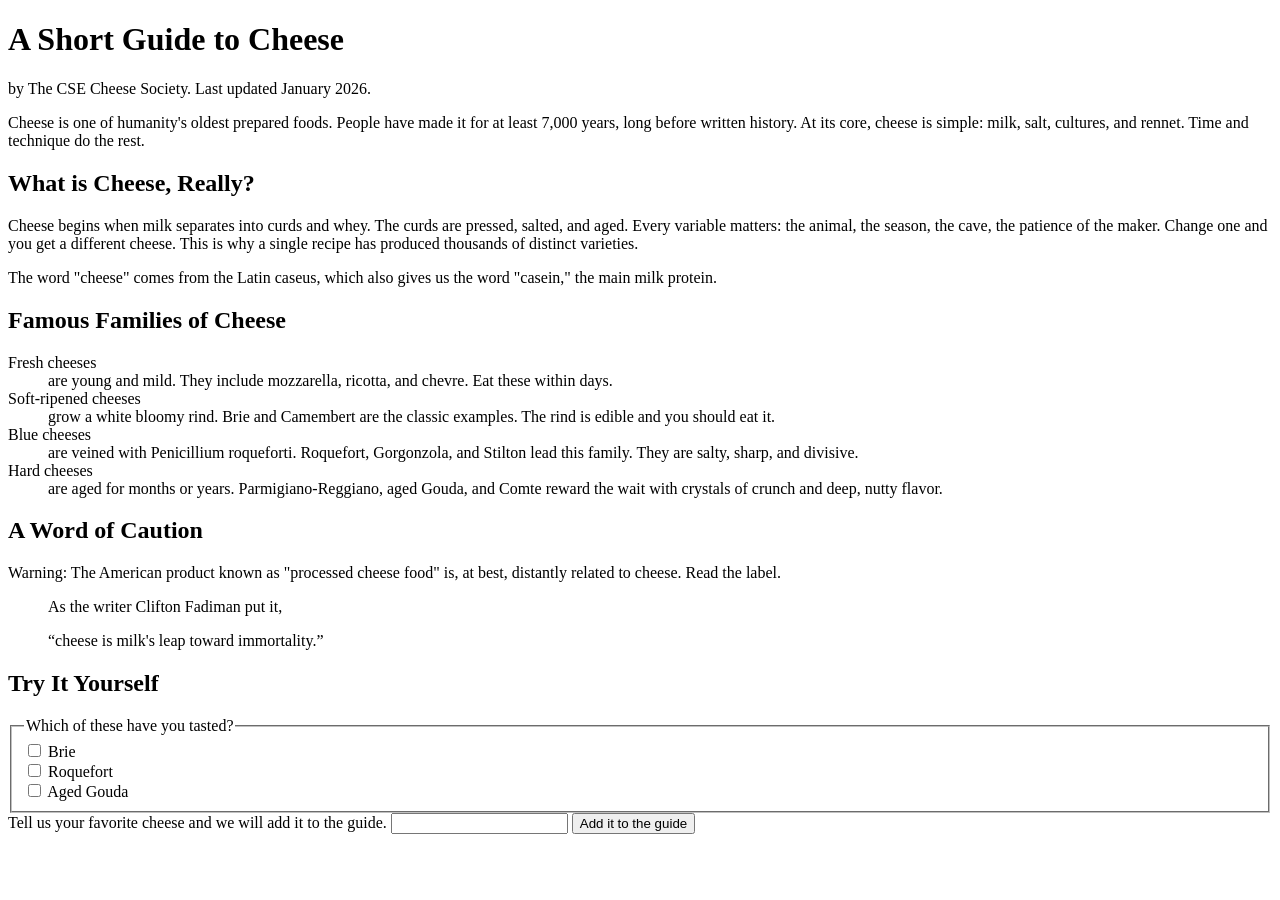
==== guide/index.html @ d3059bc7 "Did part of the work for this assignment" ====
<!DOCTYPE html>
<html lang="en">
<head>
  <meta charset="utf-8">
  <meta name="viewport" content="width=device-width, initial-scale=1">
  <title>A Short Guide to Cheese</title>
  <link rel="stylesheet" href="styles/vars.css">
  <link rel="stylesheet" href="styles/global.css">
  <!--
    NORMAL FLOW
    With no layout CSS at all, block boxes (h1, p, section…) stack top to
    bottom and fill the available width, while inline boxes (strong, em, a…)
    run left to right inside lines of text.
    The only real layout rules here build the classic centered reading
    column: max-width plus margin-inline: auto on the article.
  -->
  <style>
    body {
      padding: var(--space-3);
    }

    section {
      p {
        padding: var(--space-2);
        border: var(--border);
        background: var(--panel);
      }

      strong,
      em {
        background: var(--paper);
        outline: var(--border-width) var(--border-style) var(--accent);
      }
    }

    article {
      max-width: var(--measure);
      margin-inline: auto;
      padding: var(--space-2) var(--space-3);
      border-inline-start: var(--rule);
      background: var(--panel);
    }

  </style>

</head>
<body>
    <hgroup>
        <h1>A Short Guide to Cheese</h1>
        <p>by The CSE Cheese Society. Last updated <time datetime="2026-01">January 2026.</time></p>
    </hgroup>

    <p>Cheese is one of humanity's oldest prepared foods. People have made it
                for at least 7,000 years, long before written history. At its core,
                cheese is simple: milk, salt, cultures, and rennet. Time and technique
                do the rest.</p>

    <section>
        <h2>What is Cheese, Really?</h2>
        <p>Cheese begins when milk separates into curds and whey. The curds are
                        pressed, salted, and aged. Every variable matters: the animal, the
                        season, the cave, the patience of the maker. Change one and you get a
                        different cheese. This is why a single recipe has produced thousands
                        of distinct varieties.</p>
        <p>The word "cheese" comes from the Latin <span class="latin-word">caseus</span>, which also gives us the
                        word "casein," the main milk protein.</p>
    </section>


    <section>
    <h2>Famous Families of Cheese</h2>

    <dl>
        <dt>Fresh cheeses</dt>
        <dd>
            are young and mild. They include mozzarella, ricotta,
            and chevre. Eat these within days.
        </dd>

        <dt>Soft-ripened cheeses</dt>
        <dd>
            grow a white bloomy rind. Brie and Camembert are
            the classic examples. The rind is edible and you should eat it.
        </dd>

        <dt>Blue cheeses</dt>
        <dd>
            are veined with <span class="latin-word">Penicillium roqueforti</span>. Roquefort,
            Gorgonzola, and Stilton lead this family. They are salty, sharp, and
            divisive.
        </dd>
        
        <dt>Hard cheeses</dt>
        <dd>
            are aged for months or years. Parmigiano-Reggiano,
            aged Gouda, and Comte reward the wait with crystals of crunch and
            deep, nutty flavor.
        </dd>
    </dl>
    </section>

    <!-- Word of Caution -->
    <section>
    <h2>A Word of Caution</h2>
    <p id="caution-statement">Warning: The American product known as "processed cheese food" is,
    at best, distantly related to cheese. Read the label.</p>

    <p></p>
    <blockquote>
        <footer>As the writer Clifton Fadiman put it, </footer>
        <p><q>cheese is milk's leap toward
        immortality.</q></p>
    </blockquote>
    </section>

    <!-- Try it Yourself -->
    <section>
    <h2>Try It Yourself</h2>

    <form>
        <fieldset>
            <legend>
                Which of these have you tasted?
            </legend>

            <div>
                <input type="checkbox" id="brie" name="brie" />
                <label for="brie">Brie</label>
            </div>

            
            <div>
                <input type="checkbox" id="roquefort" name="roquefort" />
                <label for="roquefort">Roquefort</label>
            </div>

            <div>
                <input type="checkbox" id="aged-gouda" name="aged-gouda" />
                <label for="aged-gouda">Aged Gouda</label>
            </div>
        </fieldset>

        <div>
            <label for="fav-cheese">Tell us your favorite cheese and we will add it to the guide. </label>
            <input
                type="text"
                id="fav-cheese"
                name="fav-cheese"/>
            <button type="submit">Add it to the guide</button>
        </div>

    </form>
</section>
</body>
</html>
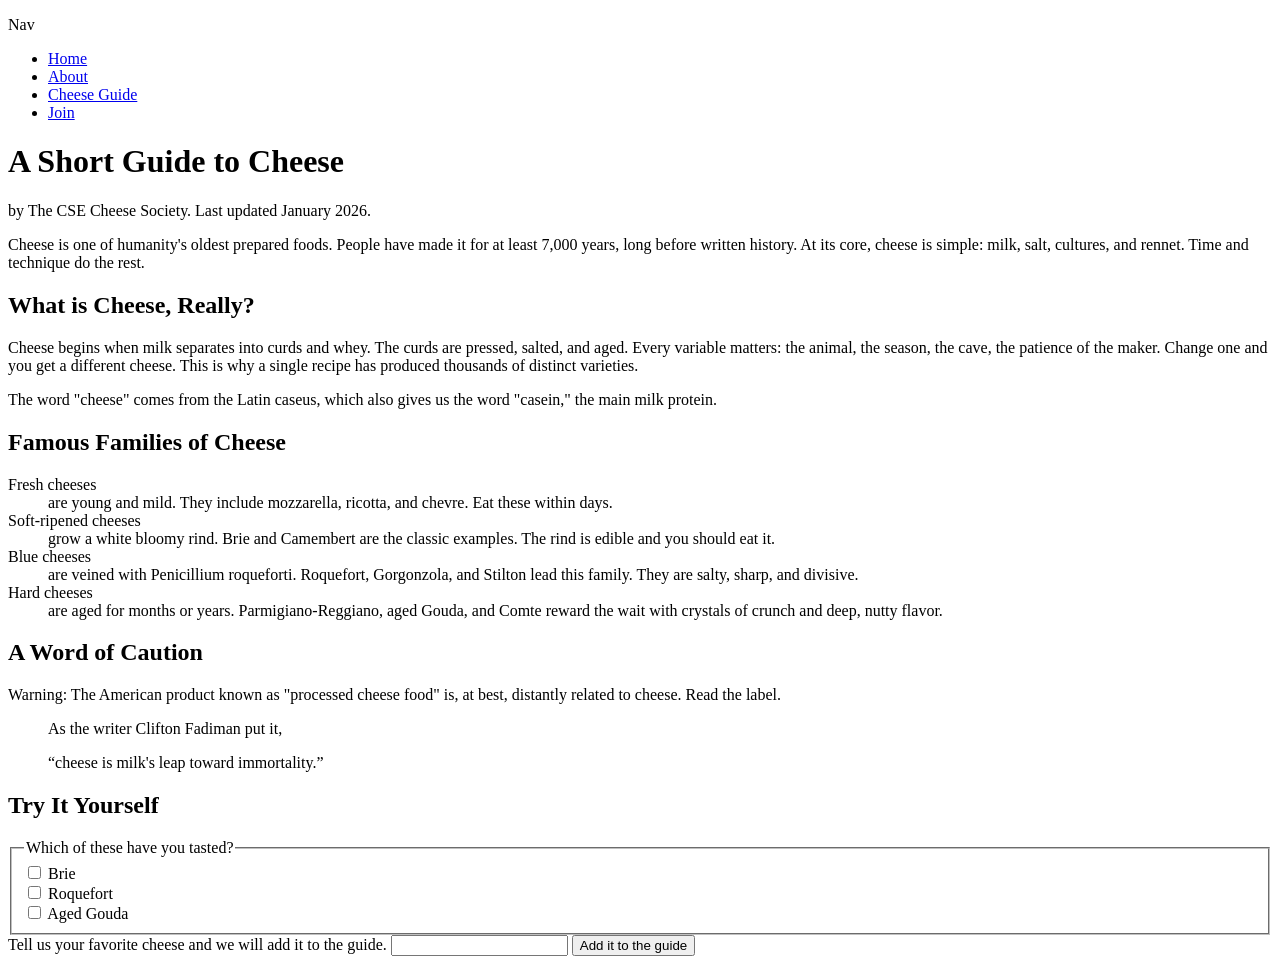
==== commit ebaf1727: "Added nav" ====
--- a/guide/index.html
+++ b/guide/index.html
@@ -3,9 +3,13 @@
 <head>
   <meta charset="utf-8">
   <meta name="viewport" content="width=device-width, initial-scale=1">
+    <meta name="description" content="Cheese Guide" />
+
   <title>A Short Guide to Cheese</title>
-  <link rel="stylesheet" href="styles/vars.css">
+  <link rel="stylesheet" href="styles/tokens.css">
   <link rel="stylesheet" href="styles/global.css">
+<link rel="stylesheet" href="styles/site.css">
+<link rel="stylesheet" href="styles/guide.css">
   <!--
     NORMAL FLOW
     With no layout CSS at all, block boxes (h1, p, section…) stack top to
@@ -14,37 +18,20 @@
     The only real layout rules here build the classic centered reading
     column: max-width plus margin-inline: auto on the article.
   -->
-  <style>
-    body {
-      padding: var(--space-3);
-    }
 
-    section {
-      p {
-        padding: var(--space-2);
-        border: var(--border);
-        background: var(--panel);
-      }
-
-      strong,
-      em {
-        background: var(--paper);
-        outline: var(--border-width) var(--border-style) var(--accent);
-      }
-    }
-
-    article {
-      max-width: var(--measure);
-      margin-inline: auto;
-      padding: var(--space-2) var(--space-3);
-      border-inline-start: var(--rule);
-      background: var(--panel);
-    }
-
-  </style>
 
 </head>
 <body>
+
+      <nav>
+    <p>Nav</p>
+    <ul>
+      <li><a href="index.html">Home</a></li>
+        <li><a href="about.html">About</a></li>
+      <li><a href="guide/index.html">Cheese Guide</a></li>
+      <li><a href="join.html">Join</a></li>
+    </ul>
+  </nav>
     <hgroup>
         <h1>A Short Guide to Cheese</h1>
         <p>by The CSE Cheese Society. Last updated <time datetime="2026-01">January 2026.</time></p>
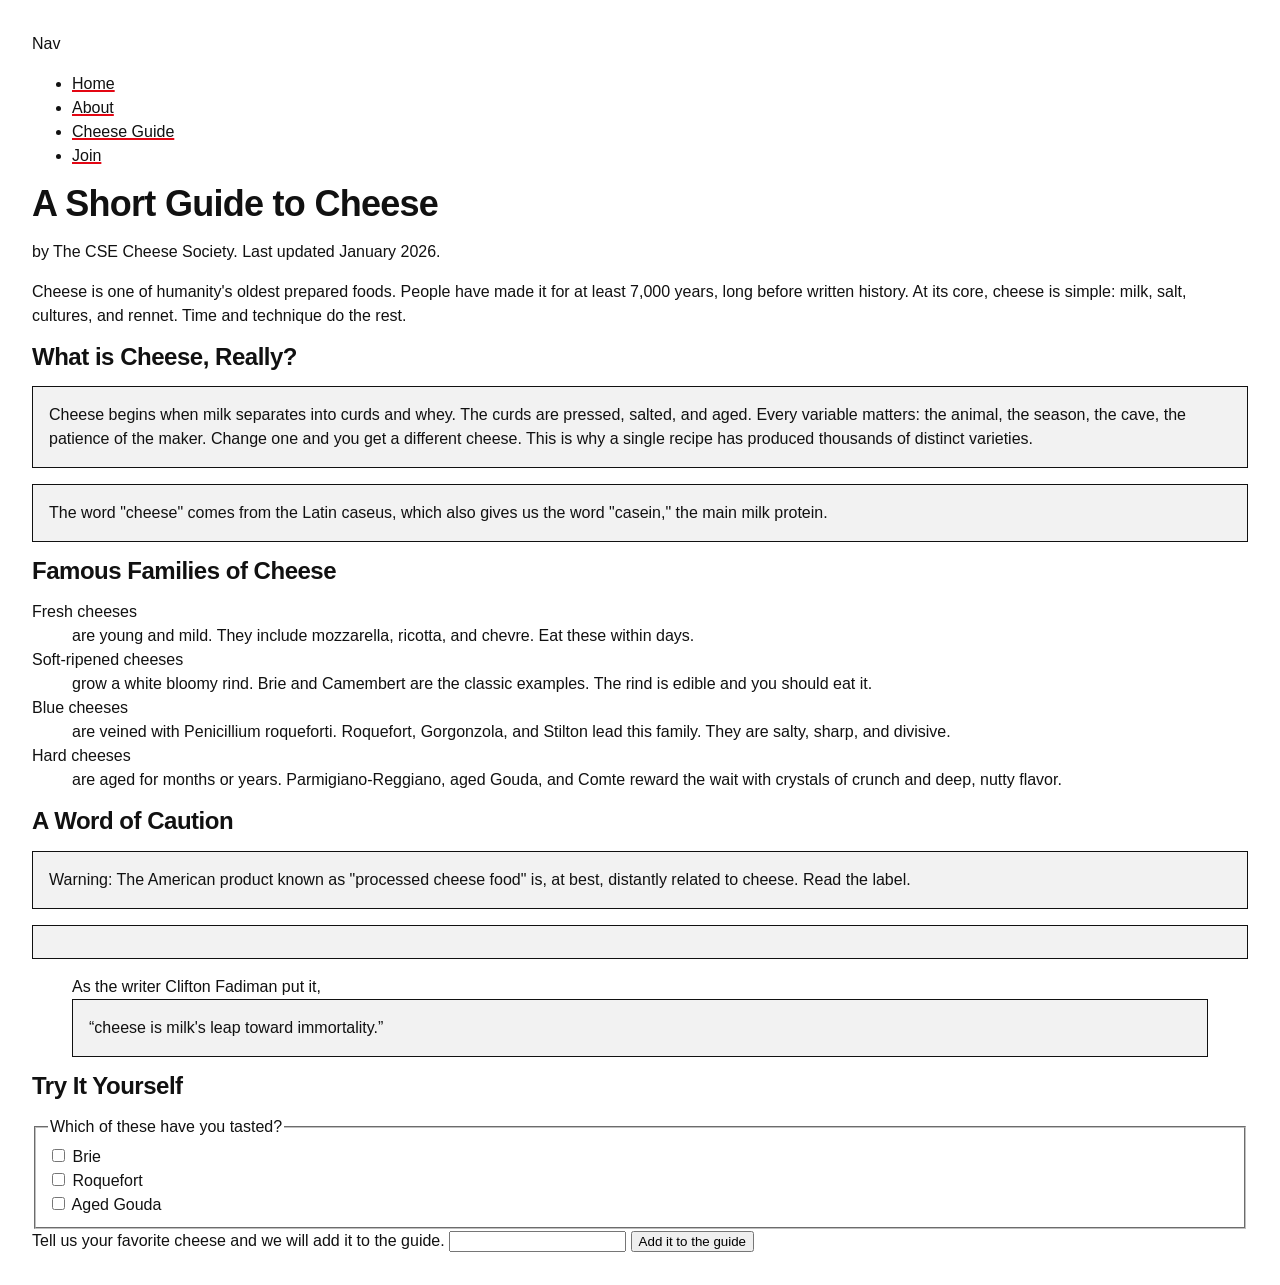
==== commit a4525aa2: "fixed things" ====
--- a/guide/index.html
+++ b/guide/index.html
@@ -6,10 +6,10 @@
     <meta name="description" content="Cheese Guide" />
 
   <title>A Short Guide to Cheese</title>
-  <link rel="stylesheet" href="styles/tokens.css">
-  <link rel="stylesheet" href="styles/global.css">
-<link rel="stylesheet" href="styles/site.css">
-<link rel="stylesheet" href="styles/guide.css">
+  <link rel="stylesheet" href="../styles/tokens.css">
+  <link rel="stylesheet" href="../styles/global.css">
+<link rel="stylesheet" href="../styles/site.css">
+<link rel="stylesheet" href="../styles/guide.css">
   <!--
     NORMAL FLOW
     With no layout CSS at all, block boxes (h1, p, section…) stack top to
@@ -23,7 +23,7 @@
 </head>
 <body>
 
-      <nav>
+  <nav>
     <p>Nav</p>
     <ul>
       <li><a href="index.html">Home</a></li>
--- a/styles/tokens.css
+++ b/styles/tokens.css
@@ -0,0 +1,31 @@
+/* Design tokens only — no layout, no selectors beyond :root. */
+:root {
+  /* color */
+  --ink: #111;
+  --paper: #fff;
+  --panel: #f2f2f2;
+  --accent: #e30613;
+
+  /* space */
+  --space-1: 0.5rem;
+  --space-2: 1rem;
+  --space-3: 2rem;
+  --space-4: 4rem;
+
+  /* border */
+  --border-style: solid;
+  --border-width: 1px;
+  --rule-width: 4px;
+  --underline-width: 2px;
+  --border: var(--border-width) var(--border-style) var(--ink);
+  --rule: var(--rule-width) var(--border-style) var(--accent);
+
+  /* type */
+  --text-s: 0.875rem;
+  --text-m: 1rem;
+  --text-l: 1.5rem;
+  --text-xl: 2.25rem;
+
+  /* line length */
+  --measure: 62ch;
+}
--- a/styles/global.css
+++ b/styles/global.css
@@ -0,0 +1,59 @@
+/* Reset, type, and color only — every layout rule lives in each demo's own
+   <style>. Both layers below lose to any unlayered rule, so demo styles
+   always override these without specificity fights. */
+
+@layer reset, base;
+
+@layer reset {
+  * {
+    box-sizing: border-box;
+  }
+
+  body,
+  figure {
+    margin: 0;
+  }
+}
+
+@layer base {
+  body {
+    background: var(--paper);
+    color: var(--ink);
+    font-family: "Helvetica Neue", Helvetica, Arial, sans-serif;
+    font-size: var(--text-m);
+    line-height: 1.5;
+  }
+
+  h1,
+  h2 {
+    margin-block: 0 var(--space-2);
+    line-height: 1.1;
+    letter-spacing: -0.02em;
+  }
+
+  h1 { font-size: var(--text-xl); }
+  h2 { font-size: var(--text-l); }
+
+  p {
+    margin-block: 0 var(--space-2);
+  }
+
+  figcaption {
+    font-size: var(--text-s);
+  }
+
+  a {
+    color: var(--ink);
+    text-decoration-color: var(--accent);
+    text-decoration-thickness: var(--underline-width);
+
+    &:hover {
+      color: var(--accent);
+    }
+  }
+
+  code {
+    font-family: ui-monospace, "SF Mono", Menlo, monospace;
+    font-size: 0.9em;
+  }
+}
--- a/styles/site.css
+++ b/styles/site.css
@@ -0,0 +1,3 @@
+@media (prefers-reduced-motion: no-preference) {
+  @view-transition { navigation: auto; }
+}
--- a/styles/guide.css
+++ b/styles/guide.css
@@ -0,0 +1,25 @@
+    body {
+      padding: var(--space-3);
+    }
+
+    section {
+      p {
+        padding: var(--space-2);
+        border: var(--border);
+        background: var(--panel);
+      }
+
+      strong,
+      em {
+        background: var(--paper);
+        outline: var(--border-width) var(--border-style) var(--accent);
+      }
+    }
+
+    article {
+      max-width: var(--measure);
+      margin-inline: auto;
+      padding: var(--space-2) var(--space-3);
+      border-inline-start: var(--rule);
+      background: var(--panel);
+    }
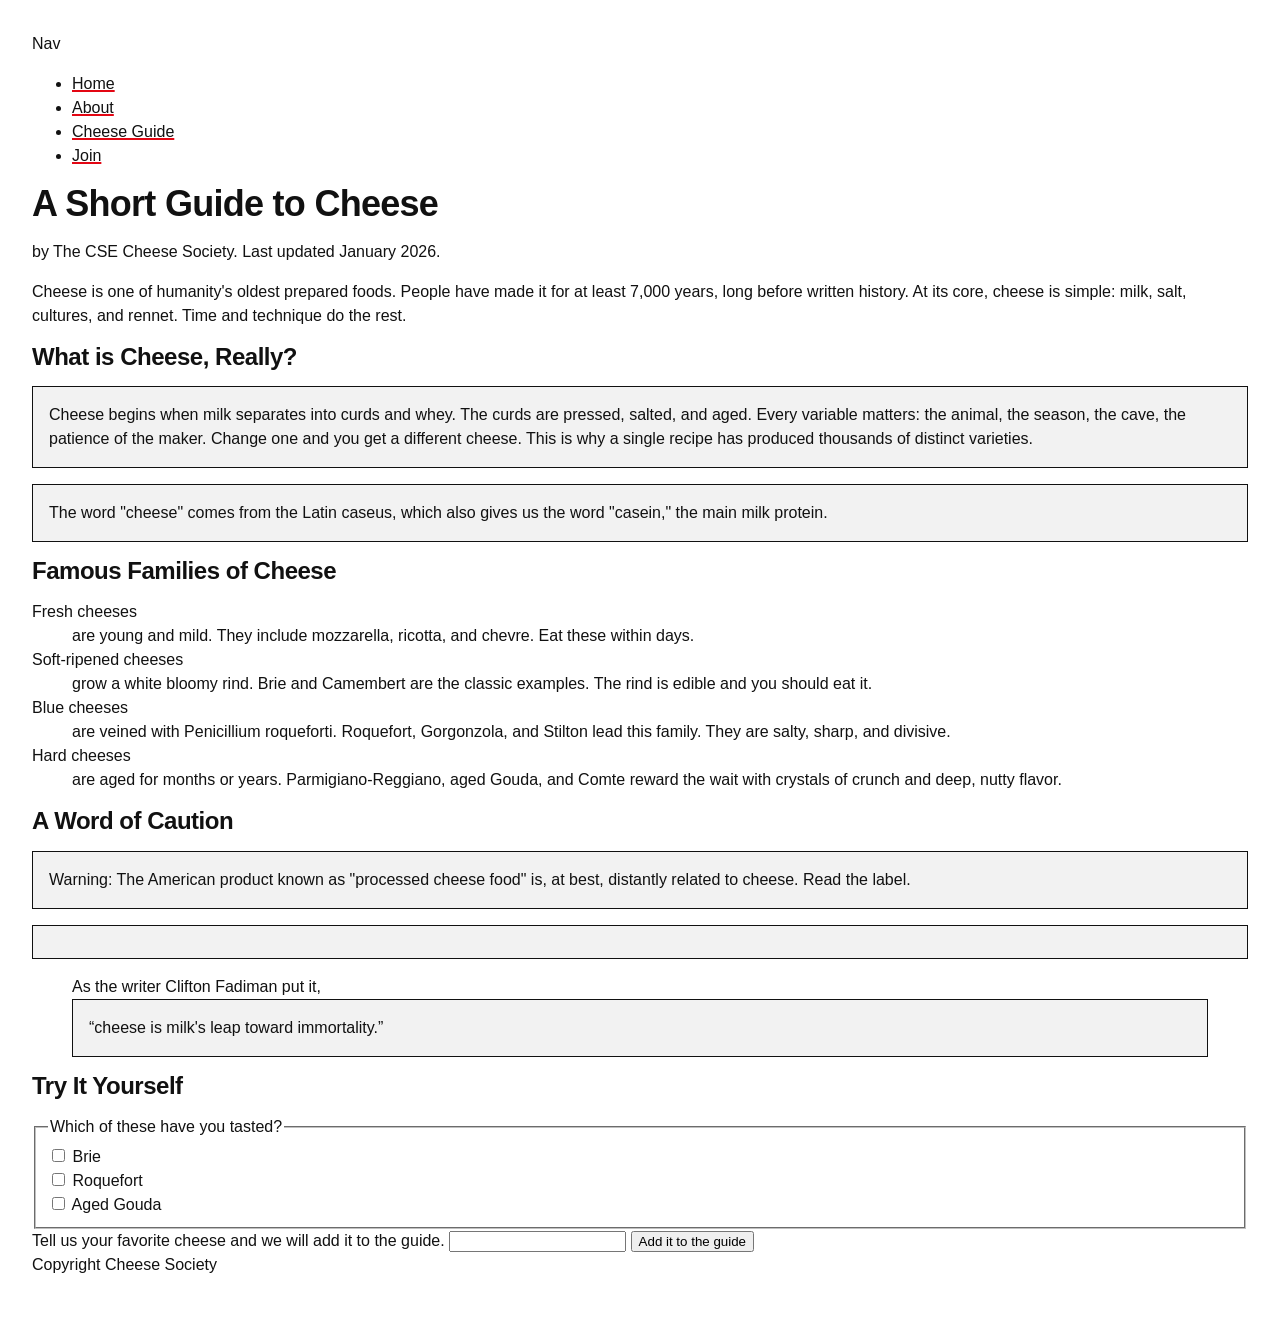
==== commit 59df1290: "Added headers mains and footers" ====
--- a/guide/index.html
+++ b/guide/index.html
@@ -32,11 +32,15 @@
       <li><a href="join.html">Join</a></li>
     </ul>
   </nav>
+
+  <header>
     <hgroup>
         <h1>A Short Guide to Cheese</h1>
         <p>by The CSE Cheese Society. Last updated <time datetime="2026-01">January 2026.</time></p>
     </hgroup>
+  </header>
 
+<main>
     <p>Cheese is one of humanity's oldest prepared foods. People have made it
                 for at least 7,000 years, long before written history. At its core,
                 cheese is simple: milk, salt, cultures, and rennet. Time and technique
@@ -138,5 +142,10 @@
 
     </form>
 </section>
+</main>
+
+  <footer>
+    <p>Copyright Cheese Society</p>
+  </footer>
 </body>
 </html>
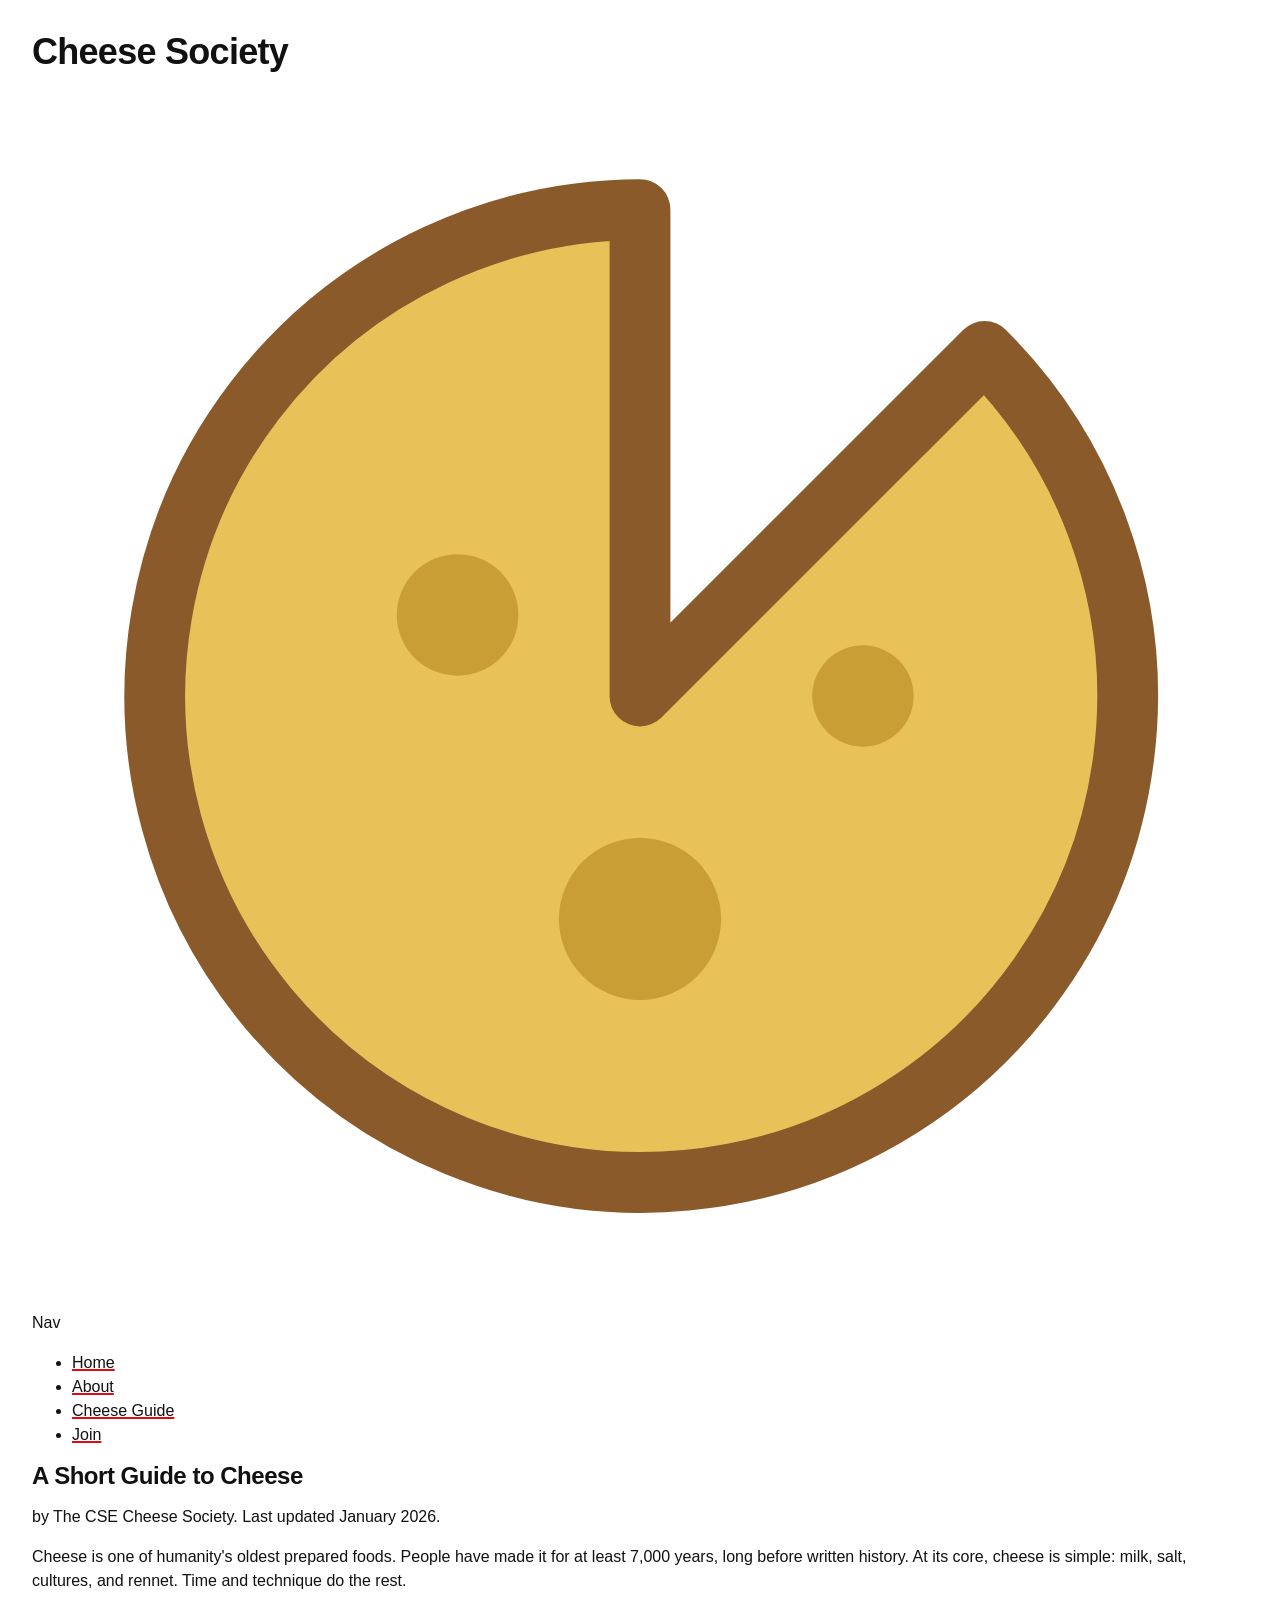
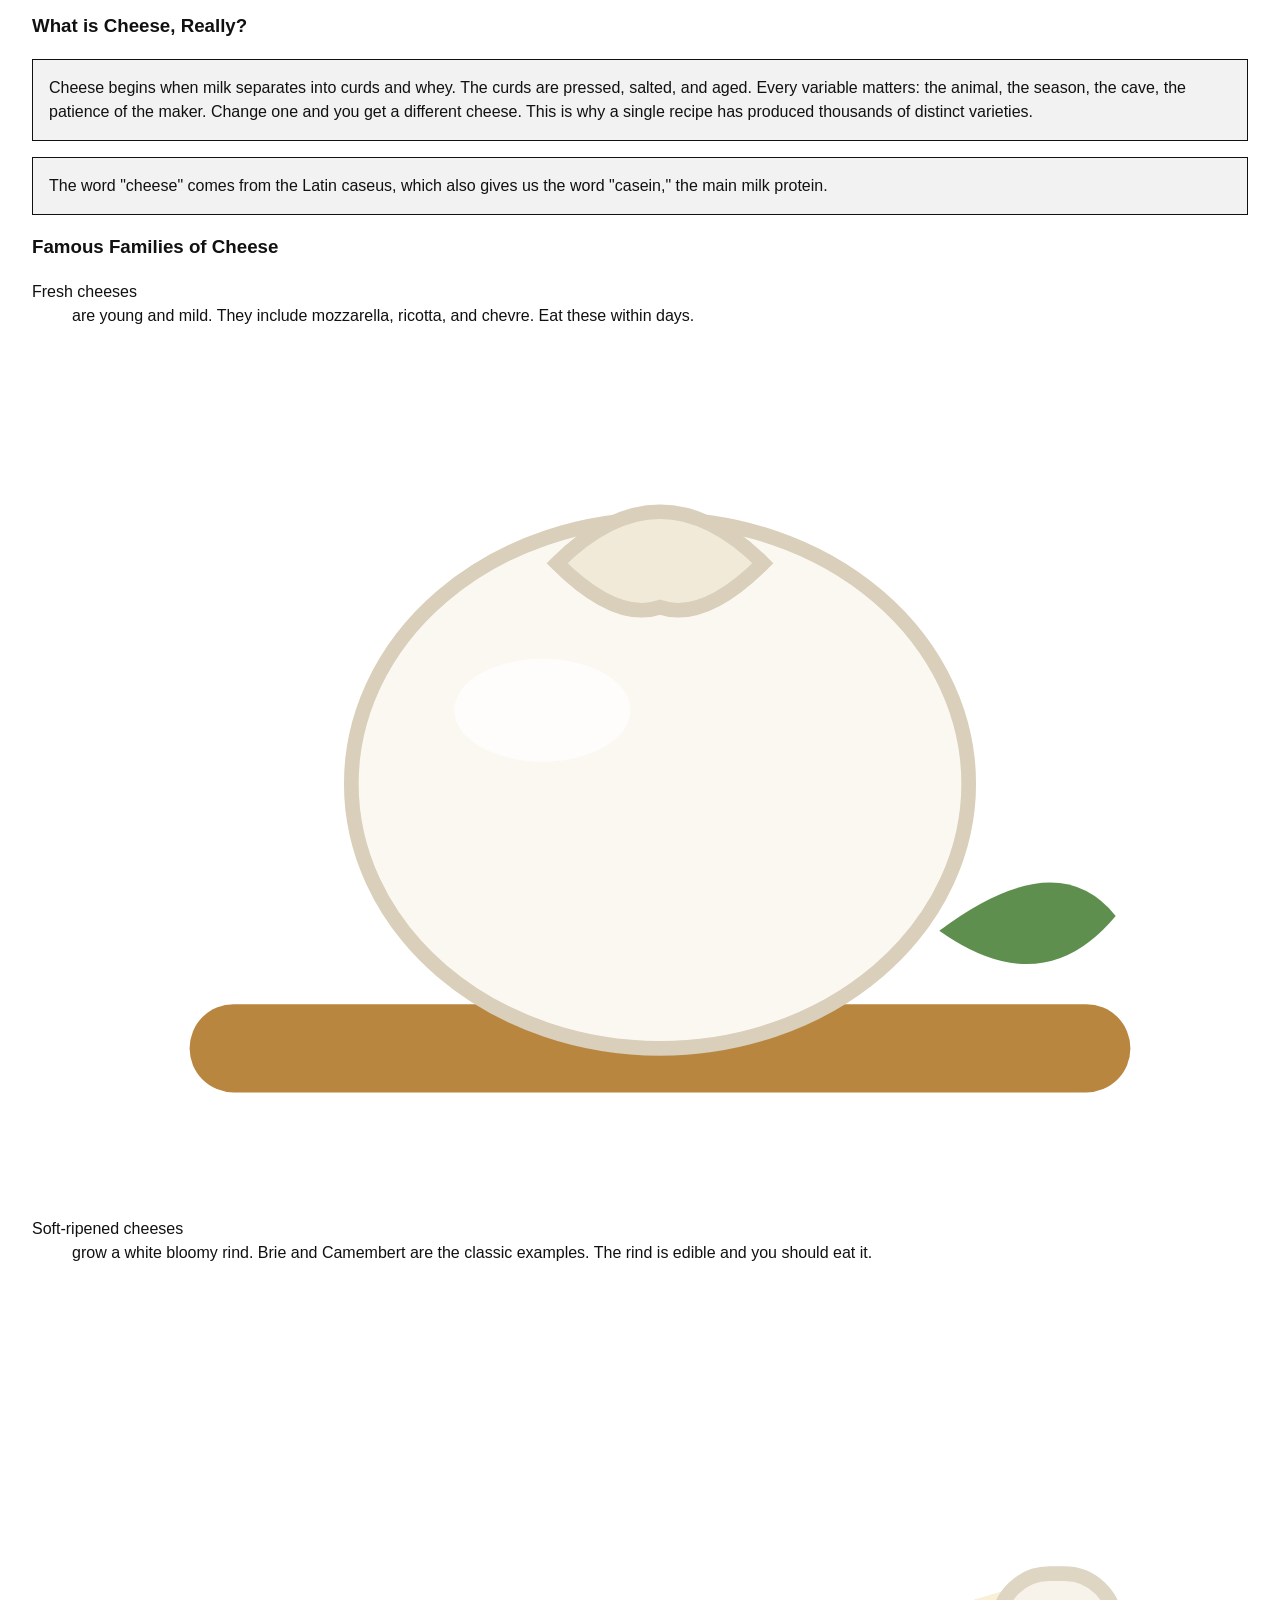
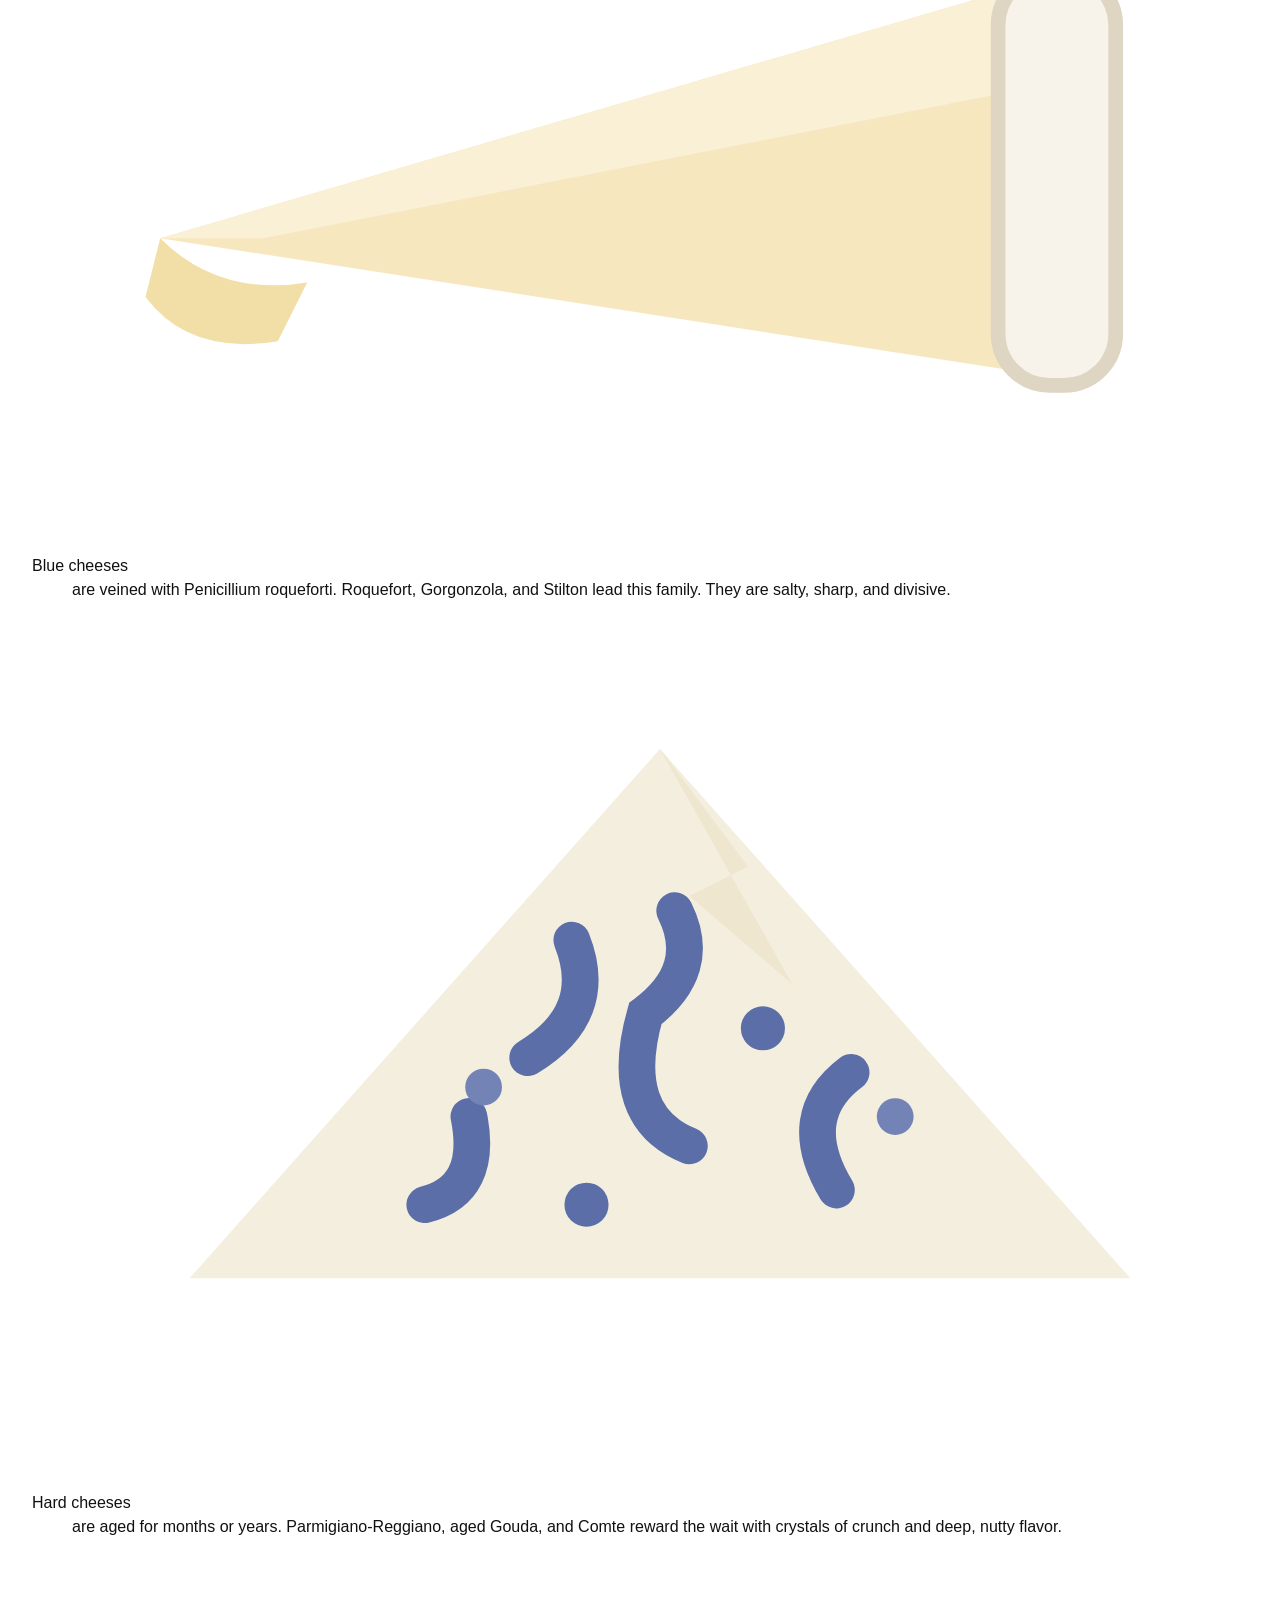
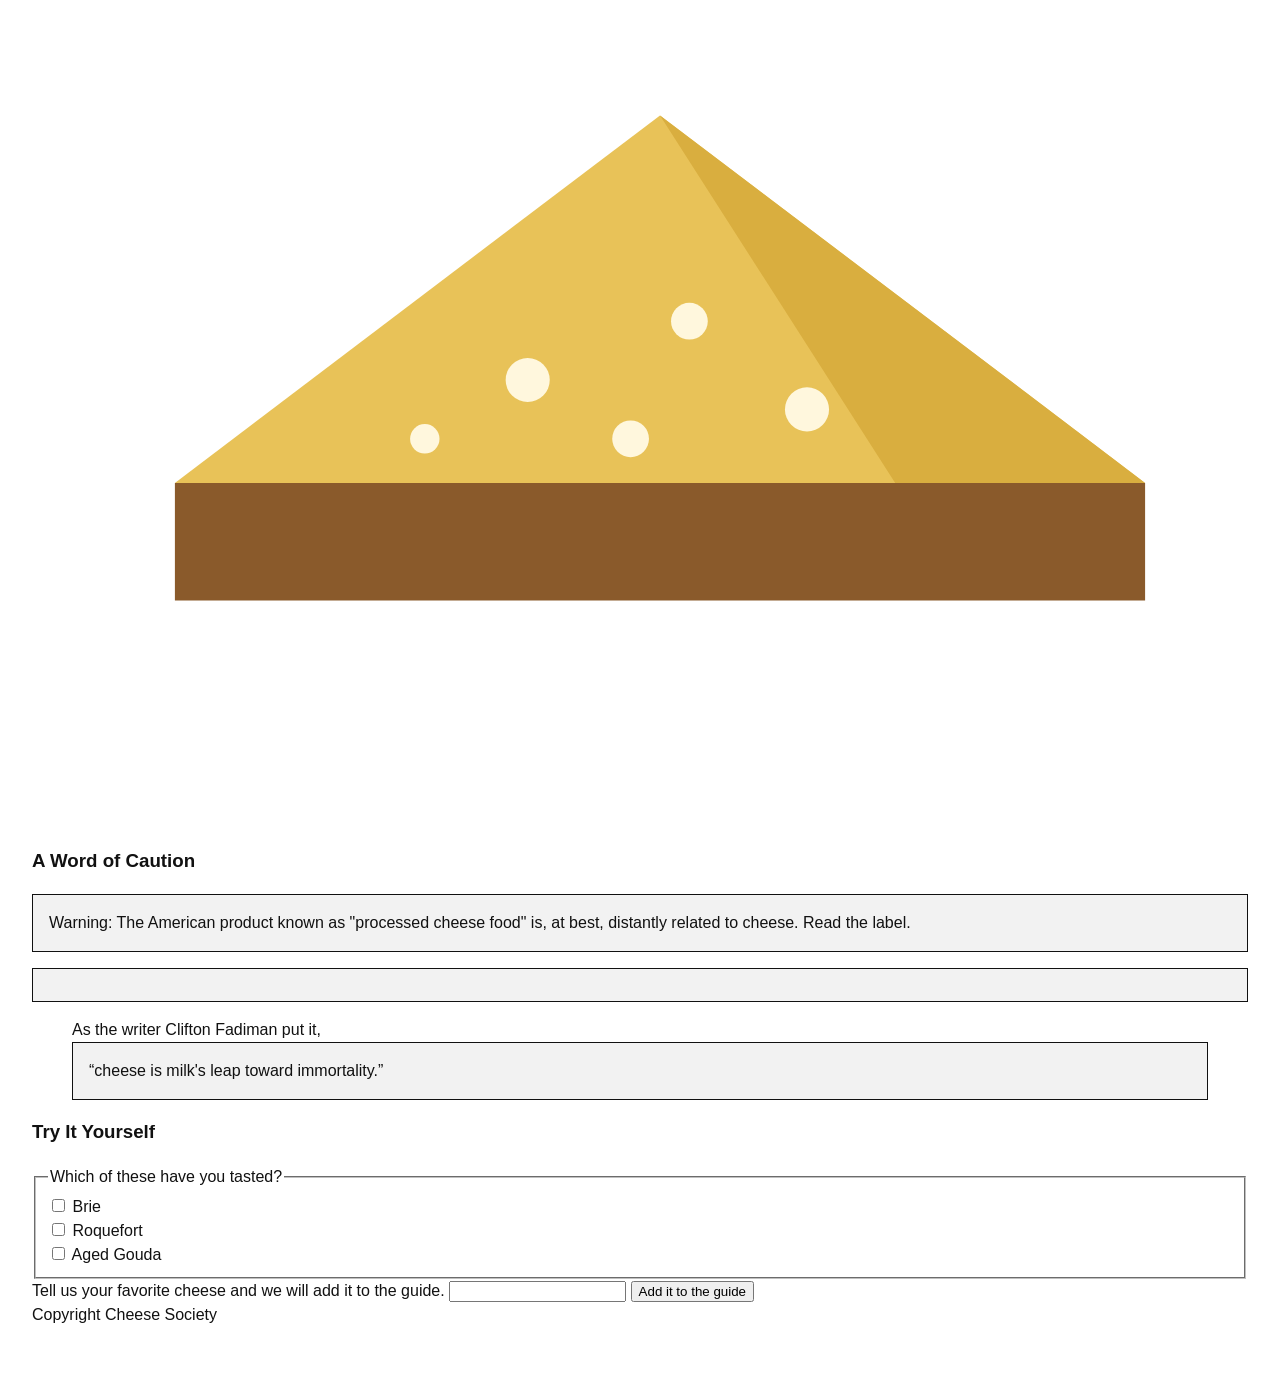
==== commit 43a1ecd1: "Added consistent hyeader" ====
--- a/guide/index.html
+++ b/guide/index.html
@@ -22,32 +22,35 @@
 
 </head>
 <body>
+  <header>
+    <hgroup>
+        <h1>Cheese Society</h1>
+        <img src="../images/logo.svg" alt="Cheese society logo" />
+    </hgroup>
 
+  </header>
   <nav>
     <p>Nav</p>
     <ul>
-      <li><a href="index.html">Home</a></li>
-        <li><a href="about.html">About</a></li>
-      <li><a href="guide/index.html">Cheese Guide</a></li>
-      <li><a href="join.html">Join</a></li>
+      <li><a href="../index.html">Home</a></li>
+        <li><a href="../about.html">About</a></li>
+      <li><a href="../guide/index.html">Cheese Guide</a></li>
+      <li><a href="../join.html">Join</a></li>
     </ul>
   </nav>
 
-  <header>
-    <hgroup>
-        <h1>A Short Guide to Cheese</h1>
-        <p>by The CSE Cheese Society. Last updated <time datetime="2026-01">January 2026.</time></p>
-    </hgroup>
-  </header>
+
 
 <main>
+            <h2>A Short Guide to Cheese</h2>
+        <p>by The CSE Cheese Society. Last updated <time datetime="2026-01">January 2026.</time></p>
     <p>Cheese is one of humanity's oldest prepared foods. People have made it
                 for at least 7,000 years, long before written history. At its core,
                 cheese is simple: milk, salt, cultures, and rennet. Time and technique
                 do the rest.</p>
 
     <section>
-        <h2>What is Cheese, Really?</h2>
+        <h3>What is Cheese, Really?</h3>
         <p>Cheese begins when milk separates into curds and whey. The curds are
                         pressed, salted, and aged. Every variable matters: the animal, the
                         season, the cave, the patience of the maker. Change one and you get a
@@ -59,19 +62,22 @@
 
 
     <section>
-    <h2>Famous Families of Cheese</h2>
+    <h3>Famous Families of Cheese</h3>
 
     <dl>
         <dt>Fresh cheeses</dt>
         <dd>
             are young and mild. They include mozzarella, ricotta,
             and chevre. Eat these within days.
+            <a href="fresh.html"><img src="../images/cheese-fresh.svg" alt="fresh cheese icon" /></a>
         </dd>
 
         <dt>Soft-ripened cheeses</dt>
         <dd>
             grow a white bloomy rind. Brie and Camembert are
             the classic examples. The rind is edible and you should eat it.
+            <a href="soft.html"><img src="../images/cheese-soft.svg" alt="soft cheese icon" /></a>
+
         </dd>
 
         <dt>Blue cheeses</dt>
@@ -79,6 +85,8 @@
             are veined with <span class="latin-word">Penicillium roqueforti</span>. Roquefort,
             Gorgonzola, and Stilton lead this family. They are salty, sharp, and
             divisive.
+            <a href="blue.html"><img src="../images/cheese-blue.svg" alt="blue cheese icon" /></a>
+
         </dd>
         
         <dt>Hard cheeses</dt>
@@ -86,13 +94,15 @@
             are aged for months or years. Parmigiano-Reggiano,
             aged Gouda, and Comte reward the wait with crystals of crunch and
             deep, nutty flavor.
+            <a href="hard.html"><img src="../images/cheese-hard.svg" alt="hard cheese icon" /></a>
+
         </dd>
     </dl>
     </section>
 
     <!-- Word of Caution -->
     <section>
-    <h2>A Word of Caution</h2>
+    <h3>A Word of Caution</h3>
     <p id="caution-statement">Warning: The American product known as "processed cheese food" is,
     at best, distantly related to cheese. Read the label.</p>
 
@@ -106,7 +116,7 @@
 
     <!-- Try it Yourself -->
     <section>
-    <h2>Try It Yourself</h2>
+    <h3>Try It Yourself</h3>
 
     <form>
         <fieldset>
